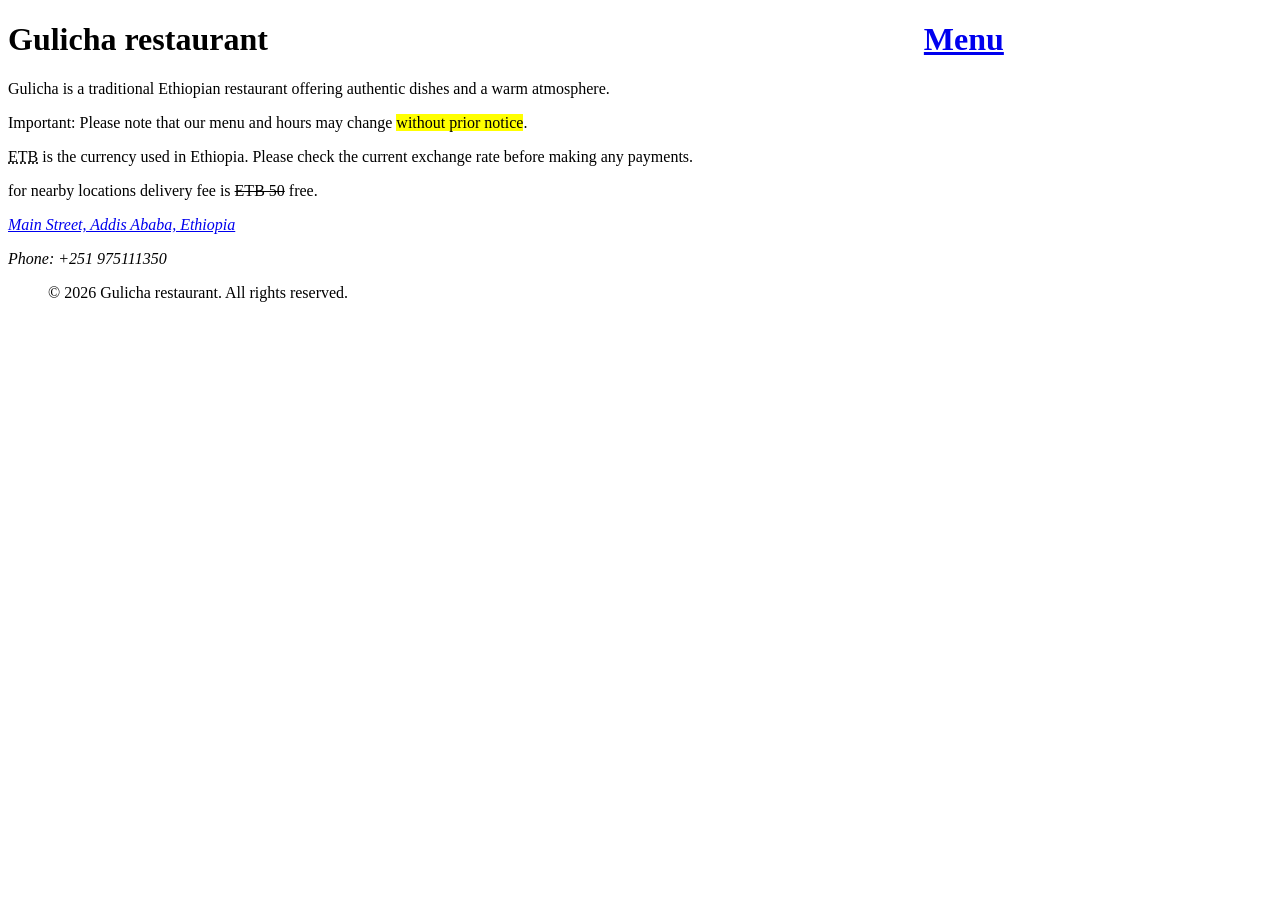
==== index.html @ 683499b1 "Publish Gulicha restaurant website" ====
<!DOCTYPE html>
<html lang="en">  
    <head>
        <meta charset="UTF-8">
        <meta name="viewport" content="width=device-width, initial-scale=1.0">
        <title>Gulicha restaurant</title>
    
    </head>
    <body>
        <h1> <b>Gulicha restaurant</b>&nbsp; &nbsp; &nbsp; &nbsp; &nbsp; &nbsp; &nbsp; &nbsp; &nbsp;
            &nbsp; &nbsp; &nbsp; &nbsp; &nbsp; &nbsp; &nbsp; &nbsp; &nbsp;&nbsp; &nbsp; &nbsp; &nbsp;
            &nbsp; &nbsp; &nbsp; &nbsp; &nbsp;&nbsp; &nbsp; &nbsp; &nbsp; &nbsp; &nbsp; &nbsp; &nbsp;
            &nbsp;&nbsp; &nbsp; &nbsp; &nbsp; &nbsp; &nbsp; &nbsp;<a href="./project.html" target="_blank">Menu</a></h1>
        <p>Gulicha is a traditional Ethiopian restaurant offering authentic dishes and a warm atmosphere.</p>
        <p>Important: Please note that our menu and hours may change <mark>without prior notice</mark>.</p>
        <abbr title="Ethiopian Birr">ETB</abbr> is the currency used in Ethiopia. Please check the current exchange rate before making any payments.
       <p> for nearby locations delivery fee is <del>ETB 50</del> free.</p>
        <address>
            <p>
                <a href="https://www.google.com/maps/place/Gulicha+Restaurant/@9.041485,38.752023,15z/data=!4m2!3m1!1s0x0:0x0?hl=en" target="_blank">Main Street, Addis Ababa, Ethiopia</a></p>

            <p>Phone: +251 975111350</p>
        </address>
        <blockquote><p>&copy; 2026 Gulicha restaurant. All rights reserved.</p></blockquote>
      
        



        
    </body>
</html>
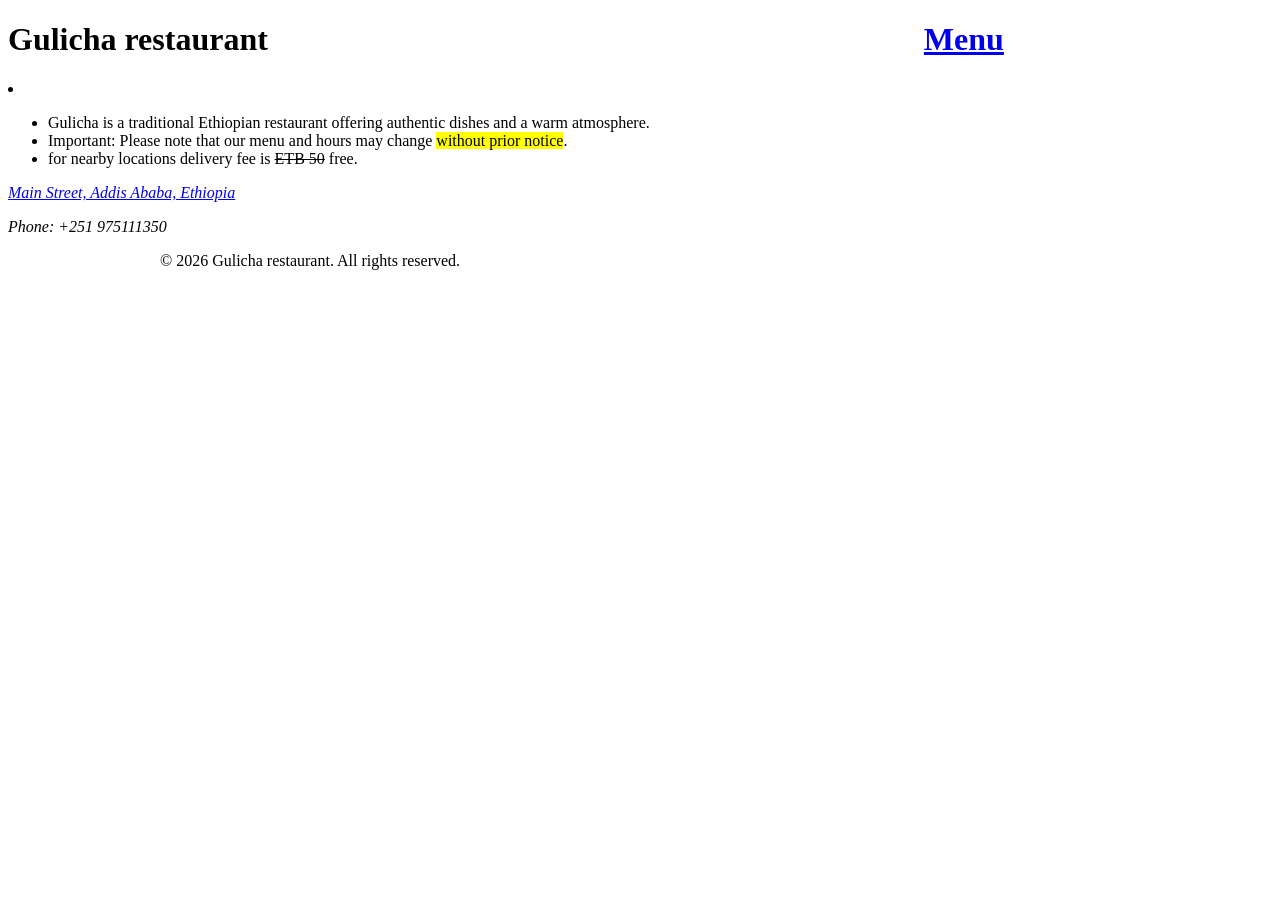
==== commit 60d02301: "i added list to make it look more orginized" ====
--- a/index.html
+++ b/index.html
@@ -11,17 +11,20 @@
             &nbsp; &nbsp; &nbsp; &nbsp; &nbsp; &nbsp; &nbsp; &nbsp; &nbsp;&nbsp; &nbsp; &nbsp; &nbsp;
             &nbsp; &nbsp; &nbsp; &nbsp; &nbsp;&nbsp; &nbsp; &nbsp; &nbsp; &nbsp; &nbsp; &nbsp; &nbsp;
             &nbsp;&nbsp; &nbsp; &nbsp; &nbsp; &nbsp; &nbsp; &nbsp;<a href="./project.html" target="_blank">Menu</a></h1>
-        <p>Gulicha is a traditional Ethiopian restaurant offering authentic dishes and a warm atmosphere.</p>
-        <p>Important: Please note that our menu and hours may change <mark>without prior notice</mark>.</p>
-        <abbr title="Ethiopian Birr">ETB</abbr> is the currency used in Ethiopia. Please check the current exchange rate before making any payments.
-       <p> for nearby locations delivery fee is <del>ETB 50</del> free.</p>
+       <li>
+        <ul>
+            <li>Gulicha is a traditional Ethiopian restaurant offering authentic dishes and a warm atmosphere.</li>
+            <li>Important: Please note that our menu and hours may change <mark>without prior notice</mark>.</li>
+            <li>for nearby locations delivery fee is <del>ETB 50</del> free.</li>
+        </ul>
+        </li>
         <address>
             <p>
                 <a href="https://www.google.com/maps/place/Gulicha+Restaurant/@9.041485,38.752023,15z/data=!4m2!3m1!1s0x0:0x0?hl=en" target="_blank">Main Street, Addis Ababa, Ethiopia</a></p>
 
             <p>Phone: +251 975111350</p>
         </address>
-        <blockquote><p>&copy; 2026 Gulicha restaurant. All rights reserved.</p></blockquote>
+        <blockquote><p>&nbsp;&nbsp; &nbsp; &nbsp; &nbsp; &nbsp; &nbsp; &nbsp;&nbsp;&nbsp; &nbsp; &nbsp; &nbsp; &nbsp; &nbsp; &nbsp;&copy; 2026 Gulicha restaurant. All rights reserved.</p></blockquote>
       
         
 
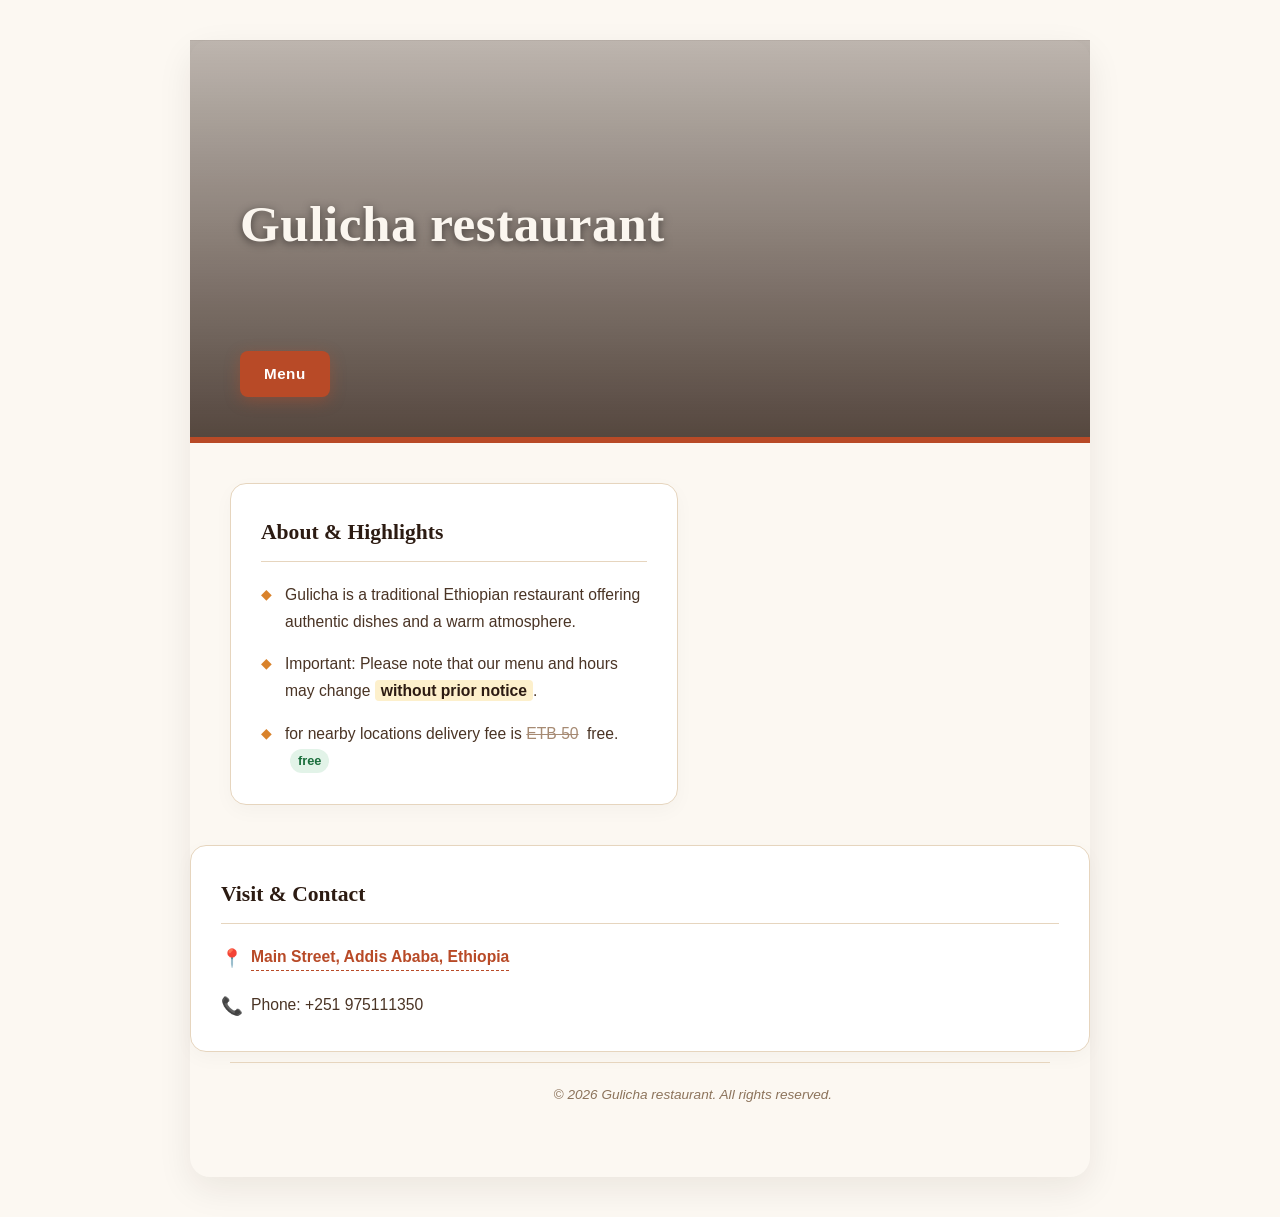
==== commit 68ea321c: "i added href style.css on my index.html" ====
--- a/index.html
+++ b/index.html
@@ -4,7 +4,7 @@
         <meta charset="UTF-8">
         <meta name="viewport" content="width=device-width, initial-scale=1.0">
         <title>Gulicha restaurant</title>
-    
+        <link rel="stylesheet" href="style.css">
     </head>
     <body>
         <h1> <b>Gulicha restaurant</b>&nbsp; &nbsp; &nbsp; &nbsp; &nbsp; &nbsp; &nbsp; &nbsp; &nbsp;
--- a/style.css
+++ b/style.css
@@ -0,0 +1,273 @@
+/* ==========================================================================
+   Gulicha Restaurant - Aesthetic Modern Redeisgn (Original HTML compatible)
+   ========================================================================== */
+
+/* 1. Base Reset & Font Styling */
+* {
+    box-sizing: border-box;
+    margin: 0;
+    padding: 0;
+}
+
+body {
+    font-family: 'Segoe UI', Tahoma, Geneva, Verdana, sans-serif;
+    background-color: #fcf8f2; /* Rich Warm Cream */
+    color: #2c1b12; /* Espresso Dark */
+    line-height: 1.7;
+    max-width: 900px;
+    margin: 40px auto;
+    padding: 0 0 40px 0;
+    border-radius: 20px;
+    overflow: hidden;
+    box-shadow: 0 12px 35px rgba(44, 27, 18, 0.08);
+    display: flex;
+    flex-direction: column;
+}
+
+/* 2. Brand Hero Banner with Image Overlay */
+h1 {
+    position: relative;
+    padding: 140px 50px 40px 50px;
+    margin-bottom: 40px;
+    color: #ffffff;
+    display: flex;
+    flex-direction: column;
+    align-items: flex-start;
+    gap: 15px;
+    border-bottom: 6px solid #b84a27; /* Terracotta edge */
+    
+    /* Authentic Ethiopian food platter image */
+    background-image: 
+        linear-gradient(to bottom, rgba(44, 27, 18, 0.3), rgba(44, 27, 18, 0.8)), 
+        url('vibrant-culturally-rich-scene-depicts-traditional-ethiopian-meal-served-large-woven-platter-featuring-injera-bread-409284779.webp');
+    background-size: cover;
+    background-position: center 35%;
+}
+
+h1 b {
+    font-family: Georgia, 'Times New Roman', serif;
+    font-size: 3.2rem;
+    font-weight: 700;
+    text-shadow: 0 2px 8px rgba(0, 0, 0, 0.5);
+    letter-spacing: 0.5px;
+    color: #fbf6ef;
+}
+
+/* 3. Aesthetic CTA 'Menu' Button */
+h1 a {
+    display: inline-block;
+    background-color: #b84a27; /* Terracotta */
+    color: #ffffff;
+    font-size: 0.95rem;
+    font-weight: 600;
+    text-decoration: none;
+    padding: 10px 24px;
+    border-radius: 8px;
+    box-shadow: 0 4px 15px rgba(184, 74, 39, 0.4);
+    transition: background-color 0.25s, transform 0.2s, box-shadow 0.25s;
+    text-shadow: none;
+    letter-spacing: 0.5px;
+}
+
+h1 a:hover,
+h1 a:focus {
+    background-color: #9a3719;
+    transform: translateY(-2px);
+    box-shadow: 0 6px 18px rgba(184, 74, 39, 0.5);
+}
+
+/* 4. Split Cards Layout (List & Address Grid) */
+body > li {
+    list-style: none;
+    display: grid;
+    grid-template-columns: 1.3fr 1fr;
+    gap: 28px;
+    padding: 0 40px;
+    margin-bottom: 40px;
+}
+
+/* Left Card: Highlights */
+ul {
+    list-style-type: none;
+    background: #ffffff;
+    border: 1px solid #e6d5be;
+    border-radius: 16px;
+    padding: 30px;
+    box-shadow: 0 6px 20px rgba(44, 27, 18, 0.03);
+    position: relative;
+}
+
+/* Header style for inside visual layout */
+ul::before {
+    content: "About & Highlights";
+    display: block;
+    font-family: Georgia, 'Times New Roman', serif;
+    font-size: 1.35rem;
+    font-weight: 700;
+    color: #2c1b12;
+    margin-bottom: 20px;
+    padding-bottom: 10px;
+    border-bottom: 1px solid #e6d5be;
+}
+
+ul li {
+    position: relative;
+    padding-left: 24px;
+    margin-bottom: 16px;
+    font-size: 0.98rem;
+    color: #4a3425;
+}
+
+ul li:last-child {
+    margin-bottom: 0;
+}
+
+/* Diamond bullet design */
+ul li::before {
+    content: "◆";
+    position: absolute;
+    left: 0;
+    top: 1px;
+    color: #d9822b; /* Saffron gold */
+    font-size: 0.85rem;
+}
+
+/* Typography Details */
+mark {
+    background-color: #fdf0cc;
+    color: #2c1b12;
+    padding: 2px 6px;
+    border-radius: 4px;
+    font-weight: 600;
+}
+
+del {
+    color: #a68a73;
+    text-decoration: line-through;
+    margin-right: 4px;
+}
+
+/* Turn 'free' into a green badge */
+ul li:last-child {
+    font-weight: 500;
+}
+
+ul li:last-child::after {
+    content: "free";
+    display: inline-block;
+    background-color: #e2f3e8;
+    color: #1a6e3c;
+    font-weight: 700;
+    font-size: 0.8rem;
+    padding: 1px 8px;
+    border-radius: 12px;
+    margin-left: 5px;
+    vertical-align: middle;
+}
+
+/* Hide original text duplicate to make badger nicer */
+ul li:last-child {
+    /* Filters "free." to keep natural spacing */
+    color: #4a3425; 
+}
+/* 5. Right Card: Contact Info */
+address {
+    font-style: normal;
+    background: #ffffff;
+    border: 1px solid #e6d5be;
+    border-radius: 16px;
+    padding: 30px;
+    box-shadow: 0 6px 20px rgba(44, 27, 18, 0.03);
+    display: flex;
+    flex-direction: column;
+    justify-content: flex-start;
+}
+
+address::before {
+    content: "Visit & Contact";
+    display: block;
+    font-family: Georgia, 'Times New Roman', serif;
+    font-size: 1.35rem;
+    font-weight: 700;
+    color: #2c1b12;
+    margin-bottom: 20px;
+    padding-bottom: 10px;
+    border-bottom: 1px solid #e6d5be;
+}
+
+address p {
+    font-size: 0.98rem;
+    color: #4a3425;
+    margin-bottom: 18px;
+    display: flex;
+    align-items: flex-start;
+    gap: 8px;
+}
+
+address p:last-child {
+    margin-bottom: 0;
+}
+
+address a {
+    color: #b84a27;
+    font-weight: 600;
+    text-decoration: none;
+    border-bottom: 1px dashed #b84a27;
+    transition: color 0.2s, border-bottom 0.2s;
+}
+
+address a:hover {
+    color: #2c1b12;
+    border-bottom: 1px solid #2c1b12;
+}
+
+/* Map pin / Phone decoration */
+address p:first-child::before {
+    content: "📍";
+    font-size: 1.1rem;
+}
+
+address p:last-child::before {
+    content: "📞";
+    font-size: 1.1rem;
+}
+
+/* 6. Centered Footer Copyright */
+blockquote {
+    margin: 10px 40px 30px 40px;
+    padding-top: 20px;
+    border-top: 1px solid #e6d5be;
+    text-align: center;
+}
+
+blockquote p {
+    font-size: 0.85rem;
+    color: #8c735b;
+    font-style: italic;
+}
+
+/* 7. Responsive Mobile Layout */
+@media (max-width: 768px) {
+    body {
+        margin: 0;
+        border-radius: 0;
+    }
+
+    h1 {
+        padding: 100px 24px 30px 24px;
+    }
+
+    h1 b {
+        font-size: 2.3rem;
+    }
+
+    body > li {
+        grid-template-columns: 1fr;
+        gap: 20px;
+        padding: 0 24px;
+    }
+
+    blockquote {
+        margin: 10px 24px 24px 24px;
+    }
+}
